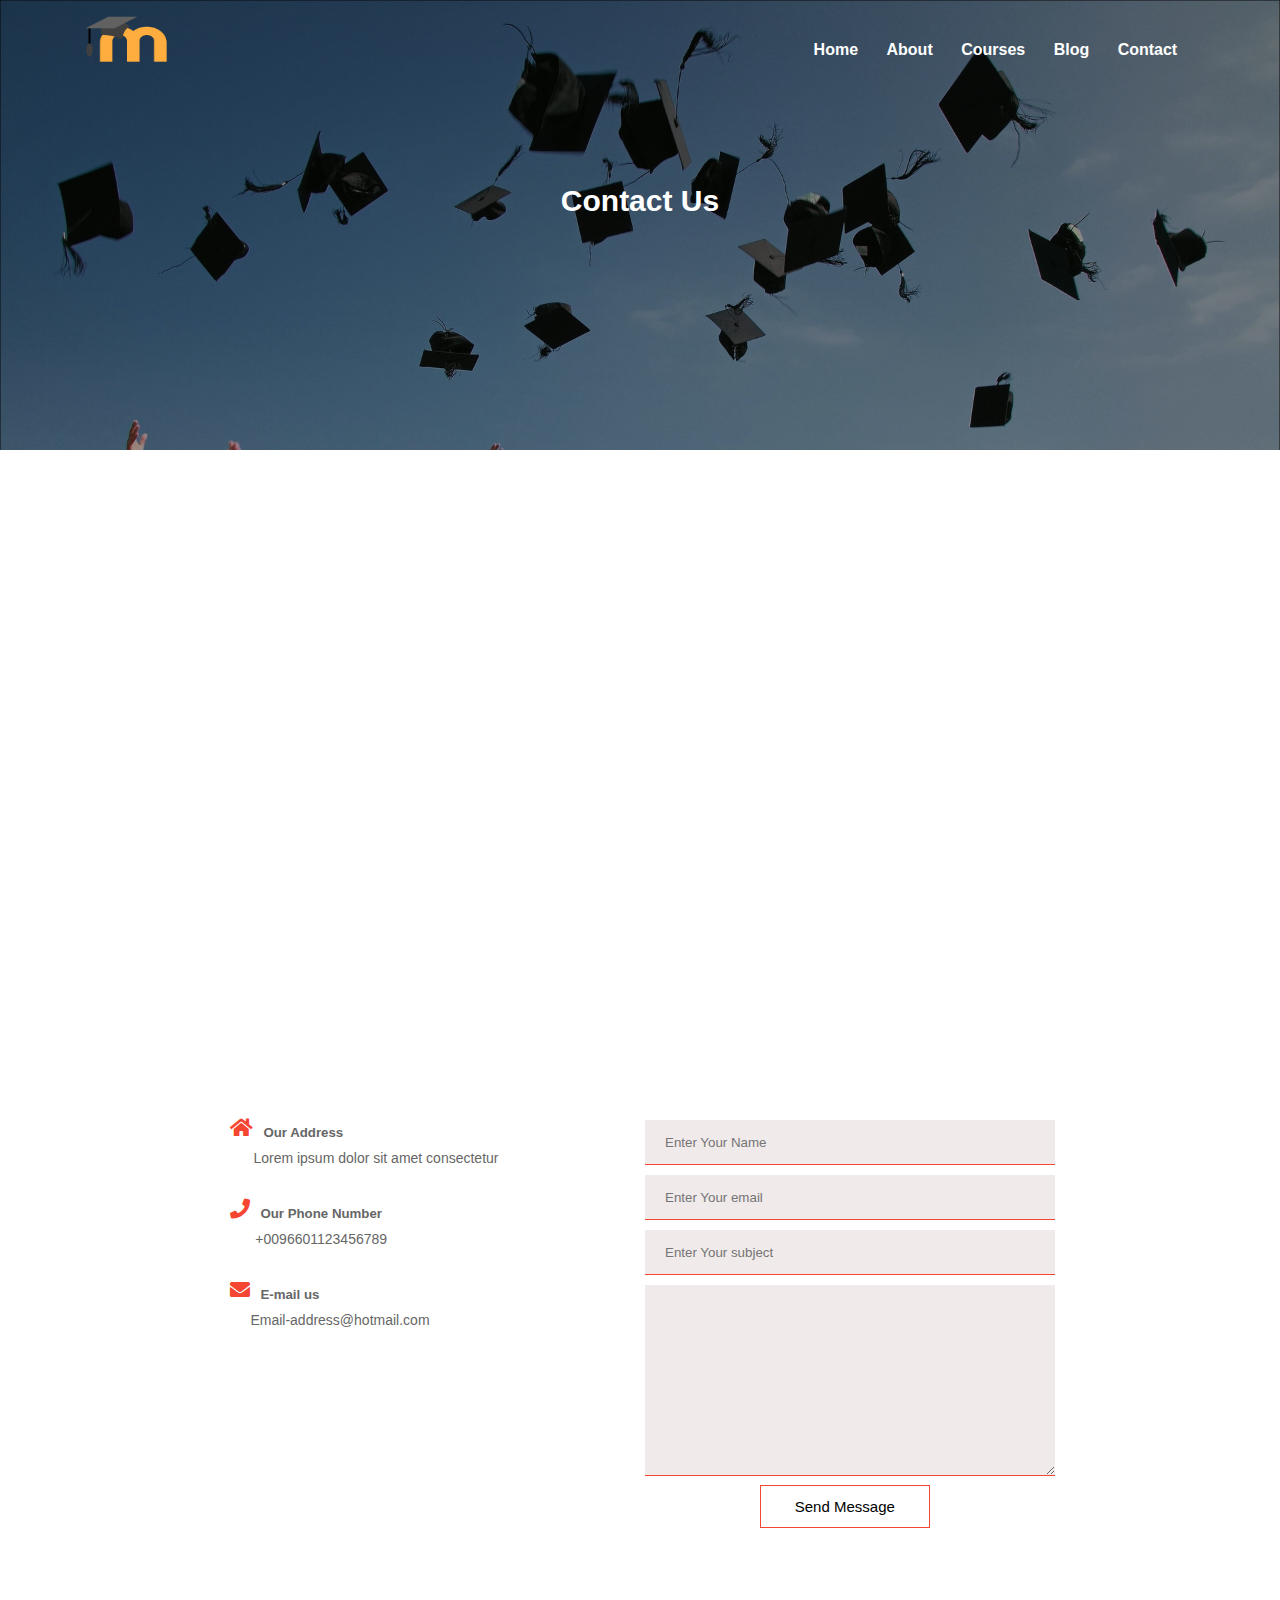
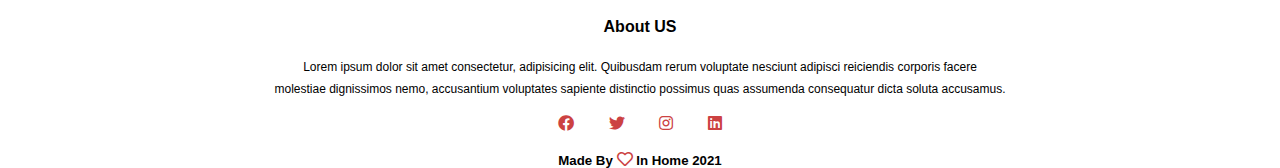
==== contact.html @ 17003460 "first-commit" ====
<!DOCTYPE html>
<html lang="en">
<head>
    <meta charset="UTF-8">
    <meta http-equiv="X-UA-Compatible" content="IE=edge">
    <meta name="viewport" content="width=device-width, initial-scale=1.0">
    <title>faculty</title>
    <!-- <link  href="https://maxcdn.bootstrapcdn.com/font-awesome/4.7.0/css/font-awesome.min.css" rel="stylesheet"> -->
    <link rel="stylesheet" href="css/styles.css">
    <link rel="stylesheet" href="css/all.min.css">
   

</head>
<body>
    <section class="sub-header">
        <nav>
            <a href="#index.html"><img src="pics/logo3.png" alt="logo"></a> 
            <div class="nav-bar" id="menu-links">
            <i class="fa fa-times" onclick="hidemenu()"></i>

                <ul>   
                <li><a href="index.html" >Home</a></li>
                <li><a href="about.html" >About</a></li>
                <li><a href="course.html" >Courses</a></li>
                <li><a href="blog.html" >Blog</a></li>
                <li><a href="contact.html" >Contact</a></li>

            </ul>
       </div>
       <i class="fa fa-bars" onclick="showmenu()"></i>

        </nav> 
            <h1>Contact Us</h1>

</section>
<!-- /* --------------------contact Page------------------- */ -->
<section class="location">
    <iframe src="https://www.google.com/maps/embed?pb=!1m18!1m12!1m3!1d7257.80124866641!2d46.550422700000006!3d24.558096!2m3!1f0!2f0!3f0!3m2!1i1024!2i768!4f13.1!4m3!3e6!4m0!4m0!5e0!3m2!1sen!2ssa!4v1624472911599!5m2!1sen!2ssa" width="600" height="450" style="border:0;" allowfullscreen="" loading="lazy"></iframe>
</section>
<section class="contact-us">
    <div class="row">
        <div class="contact-col">
            <div>
            <i class="fas fa-home"></i>
            <span>
                <h5>Our Address</h5>
                <p>Lorem ipsum dolor sit amet consectetur </p>
            </span>
        </div>
            <div>
            <i class="fas fa-phone"></i>
            <span>
                <h5>Our Phone Number</h5>
                <p> +0096601123456789</p>
            </span>
        </div>

        <div>
            <i class="fas fa-envelope"></i>
            <span>
                <h5>E-mail us</h5>
                <p>Email-address@hotmail.com </p>
            </span>
        </div>

        </div>
        
        <div class="contact-col">
           <form action="get">
               <input type="text" name="name" placeholder="Enter Your Name" required>
               <input type="email" name="email" placeholder="Enter Your email" required><input type="text" name="subject" placeholder="Enter Your subject" required>
               <textarea name="message" id="sms"  cols="30" rows="10"></textarea>
               <br>
               <a href="#"> <button class="view-more">Send Message</button></a>
           </form>
        </div>
    </div>

</section>

<!-- -----------------------footer------------- -->
<section class="footer">
    <h4>About US</h4>
    <p>Lorem ipsum dolor sit amet consectetur, adipisicing elit. Quibusdam rerum voluptate nesciunt adipisci reiciendis corporis facere <br>molestiae dignissimos nemo, accusantium voluptates sapiente distinctio possimus quas assumenda consequatur dicta soluta accusamus.</p>
    <i class="fab fa-facebook"></i>
    <i class="fab fa-twitter"></i>
    <i class="fab fa-instagram"></i>
    <i class="fab fa-linkedin"></i>
    <h5>Made By  <i class="far fa-heart"></i>  In Home 2021
    </h5>

</section>
   <!-- ----------------JS for menu ------------------ -->
   <script>
       var menulinks = document.getElementById("menu-links");

       function showmenu(){
        menulinks.style.right="0"; 

       }

       function hidemenu(){

        menulinks.style.right="-200px";

       }

   </script>
</body>
</html>
---- css/styles.css ----
* {
    margin: 0;
    padding: 0;
    box-sizing: border-box;
    -webkit-box-sizing: border-box;


}

body {
    font-family: sans-serif;
}
.header{
    min-height: 100vh;
    width: 100%;
    background-image: linear-gradient(rgba(4,7,4,0.7),
    rgba(0,0,0,0.7)),url('../pics/2.jpg');
    background-position: center;
    background-repeat: no-repeat;
    background-size: cover;
    position: relative;
}
nav{
    display: flex;
    padding: 0% 6%;
    justify-content: space-between;
    align-items: center;

}
 nav a img{
    width: 100px;
    height: 80px;
    margin: 0;
    padding: 0;
  
}
.nav-bar{
   flex: 1;
   text-align: right;

}
.nav-bar ul li{
    display: inline-block;
    text-align: center;
    list-style: none;
    padding: 8px 12px;
    position: relative;
}
.nav-bar ul li a{
    color: white;
    font-weight: bold;
    text-decoration: none;
    text-align: center;
}
.nav-bar ul li a::after{
    content: '';
    width: 0%;
    height: 2px;
    background-color: rgb(185 21 21);
    margin: auto;
    display: block;
    transition: 0.5s;
    -webkit-transition: 0.5s;
    -moz-transition: 0.5s;
    -ms-transition: 0.5s;
    -o-transition: 0.5s;
}
.nav-bar ul li a:hover::after{
    width: 100%;
}
.cover-words{
    width: 90%;
    color: #fff;
    text-align: center;
    position: absolute;
    top: 50%;
    left: 50%;
    transform: translate(-50%, -50%);
    -webkit-transform: translate(-50%, -50%);
    -moz-transform: translate(-50%, -50%);
    -ms-transform: translate(-50%, -50%);
    -o-transform: translate(-50%, -50%);
}
.cover-words h1{
    font-size: 36px;
}
.cover-words p{
    color: #fff;
    margin: 10px 0px 40px;
    font-size: 15px


}
.view-more{
    /* position: absolute;
    top: 170%;
    left: 35%;
    height: 50px;
    width: 190px;
    padding: 4px;
    color: white;
    font-size: 15px;
    text-align: center;
    background: transparent;
    font-weight: bold;
    border: 1px solid white; */
    display: inline-block;
    padding: 12px 34px;
    color: white;
    font-size: 15px;
    border: 1px solid #f44630; 
    position: relative;
    cursor: pointer;
    background: transparent;
    box-sizing: border-box;


}
.view-more:hover{
    background: rgb(185 21 21);
    border: 1px solid rgb(185 21 21);
    transition: 0.5s;
    -webkit-transition: 0.5s;
    -moz-transition: 0.5s;
    -ms-transition: 0.5s;
    -o-transition: 0.5s;
}

 .fa{
    display: none;
    color: transparent;
}
@media(max-width:700px) {
    .cover-words h1{
        font-size: 18px;
    }
    .nav-bar ul{
        display: block;
       /* padding: 10px;
         margin-left: 0;
        margin-top: 5px;
        margin-right: 70px; */
  
}
    .nav-bar{
        position: fixed;
        background: rgb(226, 127, 127) ;
        height: 100vh;
        width: 200px;
        text-align: left;
        top: 0px;
        right: -200px;
        z-index: 2;
        transition:2s;
        -webkit-transition:2s;
        -moz-transition:2s;
        -ms-transition:2s;
        -o-transition:2s;
}
    .fa{
        display: block;
        font-size: 20px;
        color: rgb(255, 255, 255);
        cursor: pointer;
        margin: 10px;
    }
    .fa.fa-bars{
        position: absolute;
        width: 70px;
        top: 0px;
        right: 0px;
       

    }
   
    .nav-bar ul{
        padding: 30px;
    }
    
    
}
/* ------courses-------- */
.course{
    width: 80%;
    margin: auto;
    padding-top: 60px;
    text-align: center;

}
.course h1{
    font-size: 36px;
    font-weight: 600px;
}
.course p{
    font-size: 14px;
    font-weight: 300px;
    color: #777;
    line-height: 22px;
    padding: 10px;

}
.row{
    margin: 5% 10% 0 10%;
    display: flex;
    justify-content: space-around;
    text-align: center;
}
.course-col{
    flex-basis: 31%;
    background-color: rgb(238, 221, 188);
    margin-bottom: 5%;
    box-sizing: border-box;
    padding: 20px 12px;
    transition: 0.5s;
    border-radius: 10px;
    -webkit-border-radius: 10px;
    -moz-border-radius: 10px;
    -ms-border-radius: 10px;
    -o-border-radius: 10px;
    -webkit-transition: 0.5s;
    -moz-transition: 0.5s;
    -ms-transition: 0.5s;
    -o-transition: 0.5s;
}
.course-col h1{
    font-size: 18px;
    font-weight: 600px;
}
.course-col p{
    color: rgb(107, 104, 104);
    font-size: 12px;
    font-weight: 400px;
    margin: 15px;

    
}
.course-col:hover{
    box-shadow: 0 0 20px 0px rgba(77, 76, 76, 0.548);
}
@media(max-width:700px) {
    .row{
        flex-direction:column;
    }
    
}
/* ---campus----- */
.campus{
    margin: 0 auto;
    width: 80%;
    padding-top: 60px;
    text-align: center;
}
.campus p{
    padding: 10px;
}
.campus-col{
    flex-basis: 32%;
    margin-bottom: 50px;
    border-radius: 10px;
    position: relative;
    overflow: hidden;
    -webkit-border-radius: 10px;
    -moz-border-radius: 10px;
    -ms-border-radius: 10px;
    -o-border-radius: 10px;
}
.campus-col img{
    width: 100%;
    display: block;
}
.layer{
    position: absolute;
    top: 0;
    left: 0;
    width: 100%;
    height: 100%;
    background-color: transparent;
    transition: 0.5s linear;
    -webkit-transition: 0.5s linear;
    -moz-transition: 0.5s linear;
    -ms-transition: 0.5s linear;
    -o-transition: 0.5s linear;
}
.layer h3{
    font-size: 14px;
    font-weight: 500px;
    text-align: center;
    padding: 10px;
    margin-top: 130%;
    color: white;
    position: absolute;
    left: 50%;
    bottom: 0;
    transform: translateX(-50%);
    opacity: 0;
    transition: 0.5s;
    -webkit-transition: 0.5s;
    -moz-transition: 0.5s;
    -ms-transition: 0.5s;
    -o-transition: 0.5s;
}
.layer:hover{
    background-color: #c92828b7;

}
.layer:hover h3{
   bottom: 49%;
   opacity: 1;
}

/* --------------facilities---------- */
.facilites{
    margin:  auto;
    width: 80%;
    padding-top: 60px;
    text-align: center;
    background-color: rgba(223, 216, 203, 0.315);
}
.facilites p{
    padding: 10px;
}
.facilities-col{
    flex-basis: 31%;
    text-align: left;
    margin-bottom: 5%;
    border-radius: 10px;
    -webkit-border-radius: 10px;
    -moz-border-radius: 10px;
    -ms-border-radius: 10px;
    -o-border-radius: 10px;
}
.facilities-col img{
    width: 100%;

    border-radius: 10px;
    -webkit-border-radius: 10px;
    -moz-border-radius: 10px;
    -ms-border-radius: 10px;
    -o-border-radius: 10px;
}
.facilities-col p{
    padding: 0px;
    font-size: 13px;
}
.facilities-col h3{
    text-align: left;
    margin-top: 10px;
    margin-bottom: 10px;
    font-size: 16px;


}
/* ---------------testmonials-------------- */
.testmonials{
    margin:  auto;
    width: 80%;
    padding-top: 60px;
    text-align: center;

}
.testmonials-col{
    flex-basis: 40%;
    text-align: left;
    margin-bottom: 5%;
    padding: 25px;
    display: flex;
    background-color: rgb(238, 221, 188);
    border-radius: 10px;
    -webkit-border-radius: 10px;
    -moz-border-radius: 10px;
    -ms-border-radius: 10px;
    -o-border-radius: 10px;
}
.testmonials-col img{
    margin-left: 5px;
    margin-right: 30px;
    height: 50px;
    width: 50px;
    border-radius: 50%;
    -webkit-border-radius: 50%;
    -moz-border-radius: 50%;
    -ms-border-radius: 50%;
    -o-border-radius: 50%;
}
.testmonials-col p{
    padding: 0px;
    font-size: 12px;
}
.testmonials-col h3{
    margin-top: 15px;
    text-align: left;
    font-size: 14px;
}
.testmonials-col .fa, .far {
    padding-top: 5px;
    color: rgb(204, 66, 66);
    font-size: 12px;
  
}

/* <!-- --------------Call of action------------ --> */
.cta{
    margin: 80px auto;
    width: 60%;
    padding: 120px 0;
    background-image: linear-gradient(rgba(0,0,0,0.7), rgba(0,0,0,0.6)) , url(../pics/banner.jpg);
    background-position: center;
    text-align: center;
    background-size: cover;
    border-radius:10px;
    -webkit-border-radius:10px;
    -moz-border-radius:10px;
    -ms-border-radius:10px;
    -o-border-radius:10px;
}
.cta h1{
    color: #fff;
    margin-bottom: 30px;
    padding:0;
    line-height: 40px;

} 

.enroll{
    width: 150px;
    height: 50px;
    border: 1px solid white;
    background-color: transparent;
    text-align: center;
    color: #fff;
    position: relative;
    top: 31px;
    left: -15px;

}
.enroll:hover{
    cursor: pointer;
    background: rgb(185 21 21);
    border: 1px solid rgb(185 21 21);
    transition: 0.5s;
    -webkit-transition: 0.5s;
    -moz-transition: 0.5s;
    -ms-transition: 0.5s;
    -o-transition: 0.5s;
}
@media(max-width:700px){
    
    .enroll{
        position: relative;
        top: 31px;
        left: 5px;
    
    }
    .cta h1{
      
        line-height: 25px;
        font-size: 15px;
    } 

}
/* <!-- -----------------------footer------------- --> */

.footer{
    width: 70%;
    text-align: center;
    margin: 0 auto;

}
.footer h4{
    padding: 10px 0;
    margin-top: 50px;
    margin-bottom: 10px;
    font-size: 16px;
    font-weight: 800px;
    
}
.footer p{
padding: -2px;
font-size: 12px;
font-weight: 400px;
line-height: 22px;
    
}
.fab{
    padding: 10px;
    margin: 5px;
    color: rgb(204, 66, 66);
    cursor: pointer;
}
h5 .far{
    color: rgb(204, 66, 66);
    font-size: 16px;
    cursor: pointer;
}

    

/* -----------------------------------About Us--------------------------- */
.sub-header{
    width: 100%;
    height: 50vh;
    background-image: linear-gradient(rgba(4, 9, 1, 0.466),rgba(4, 9, 1, 0.397)), url('../pics/background.jpg');
    background-size: cover;
    position: relative;
    text-align: center;

}
.sub-header h1{
    font-size: 30px;
    color: white;
    margin-top: 100px;
}
.about-us{
    width: 80%;
    margin:  auto;
    padding-top: 30px;
    padding-bottom: 50px;
    text-align: center;

}
.about-col{
    flex-basis: 50%;
    padding: 30px 2px;
}

.about-col img{
    width: 100%;
    
}

.about-col h1{
    margin-top: 0px;
    font-size: 36px;
    text-transform: capitalize;
}
.about-col  p{
margin: 24px;
line-height: 20px;
font-size: 14px;
}
.about-col .view-more{
    color: rgb(68, 67, 67);
}
/* ----------------Blog---------- */
.blog{
    width:80%;
    margin: auto;
    padding: 60px 0;
    

}
.blog-left{
    text-align: left;
    flex-basis: 65%;

}
.blog-left img{
    width: 100%;
}
.blog-left h2{
    margin: 30px 0px;
    color: rgb(51, 50, 50);


}
.blog-left p{
    font-size: 14px;
    color: rgb(75, 73, 73);

}
.blog-right{
    flex-basis: 32%;
}
.blog-right h3{
    background-color: #f44630;
    color: white;
    font-size: 16px;
    padding: 9px 0;
    margin-bottom: 20px;
    margin-left: 25px;
}
.blog-right div{
    display: flex;
    justify-content: space-between;
    align-items: center;
    color: #555;
    padding: 10px;
    font-size: 14px;
    box-sizing: border-box;
    margin-left: 25px;

}
.comment{
    margin-top: 60px;
}
.comment h3{
    padding: 20px;

}
input , textarea{
    padding: 20px;
    border-top: transparent;
    border-left: transparent;
    border-bottom: 1px solid #f44630;
    width: 65%;
    border-right: transparent;
    height: 45px;
    margin: 5px;

}
textarea{
    height: auto;
}
:focus{
    outline: transparent;
    border-top: transparent;
    border-left: transparent;
    border-bottom: 1px solid #1c9111;
    border-right: transparent;
}
.comment a{
    text-decoration: none;
    background-color: transparent;
    color: rgb(0, 0, 0);
    border: 1px solid #f44630;
    border-radius: 10px;
    padding: 10px;
    font-size: 12px;
    margin: 10px;
    -webkit-border-radius: 10px;
    -moz-border-radius: 10px;
    -ms-border-radius: 10px;
    -o-border-radius: 10px;
}
@media(max-width:700px){
h1{
    font-size: 15px;
}

.blog-right h3{
    margin-left: 0;
    margin-top: 20px;
}
.blog-right div{
    margin-left: 0px;

}
}
/* --------------------contact Page------------------- */
.location{
   width: 80%;
   margin:  auto;
   padding: 80px 0;
}
.location iframe{
width: 100%; /* to be responsive*/
}
.contact-us{
    width: 80%;
    margin: auto;
}
.contact-col{
    flex-basis: 100%;
    margin-bottom: 30px;

}
.contact-col div{
    display: flex;
    align-items: center;
    margin-bottom: 30px;
    color: #666;
}
.contact-col div span h5{
    text-align: left;
    margin: 10px;
}
.contact-col div span p{
    font-size: 14px;
    padding: 0;
  
}
.contact-col div .fas{
    font-size: 20px;
    color: #f44630;
    margin-top: -25px;
}
.contact-col form input,textarea{
    width: 100%;
    background-color:rgb(240, 234, 234);
}
.contact-col .view-more{
    color: black; 
    

}
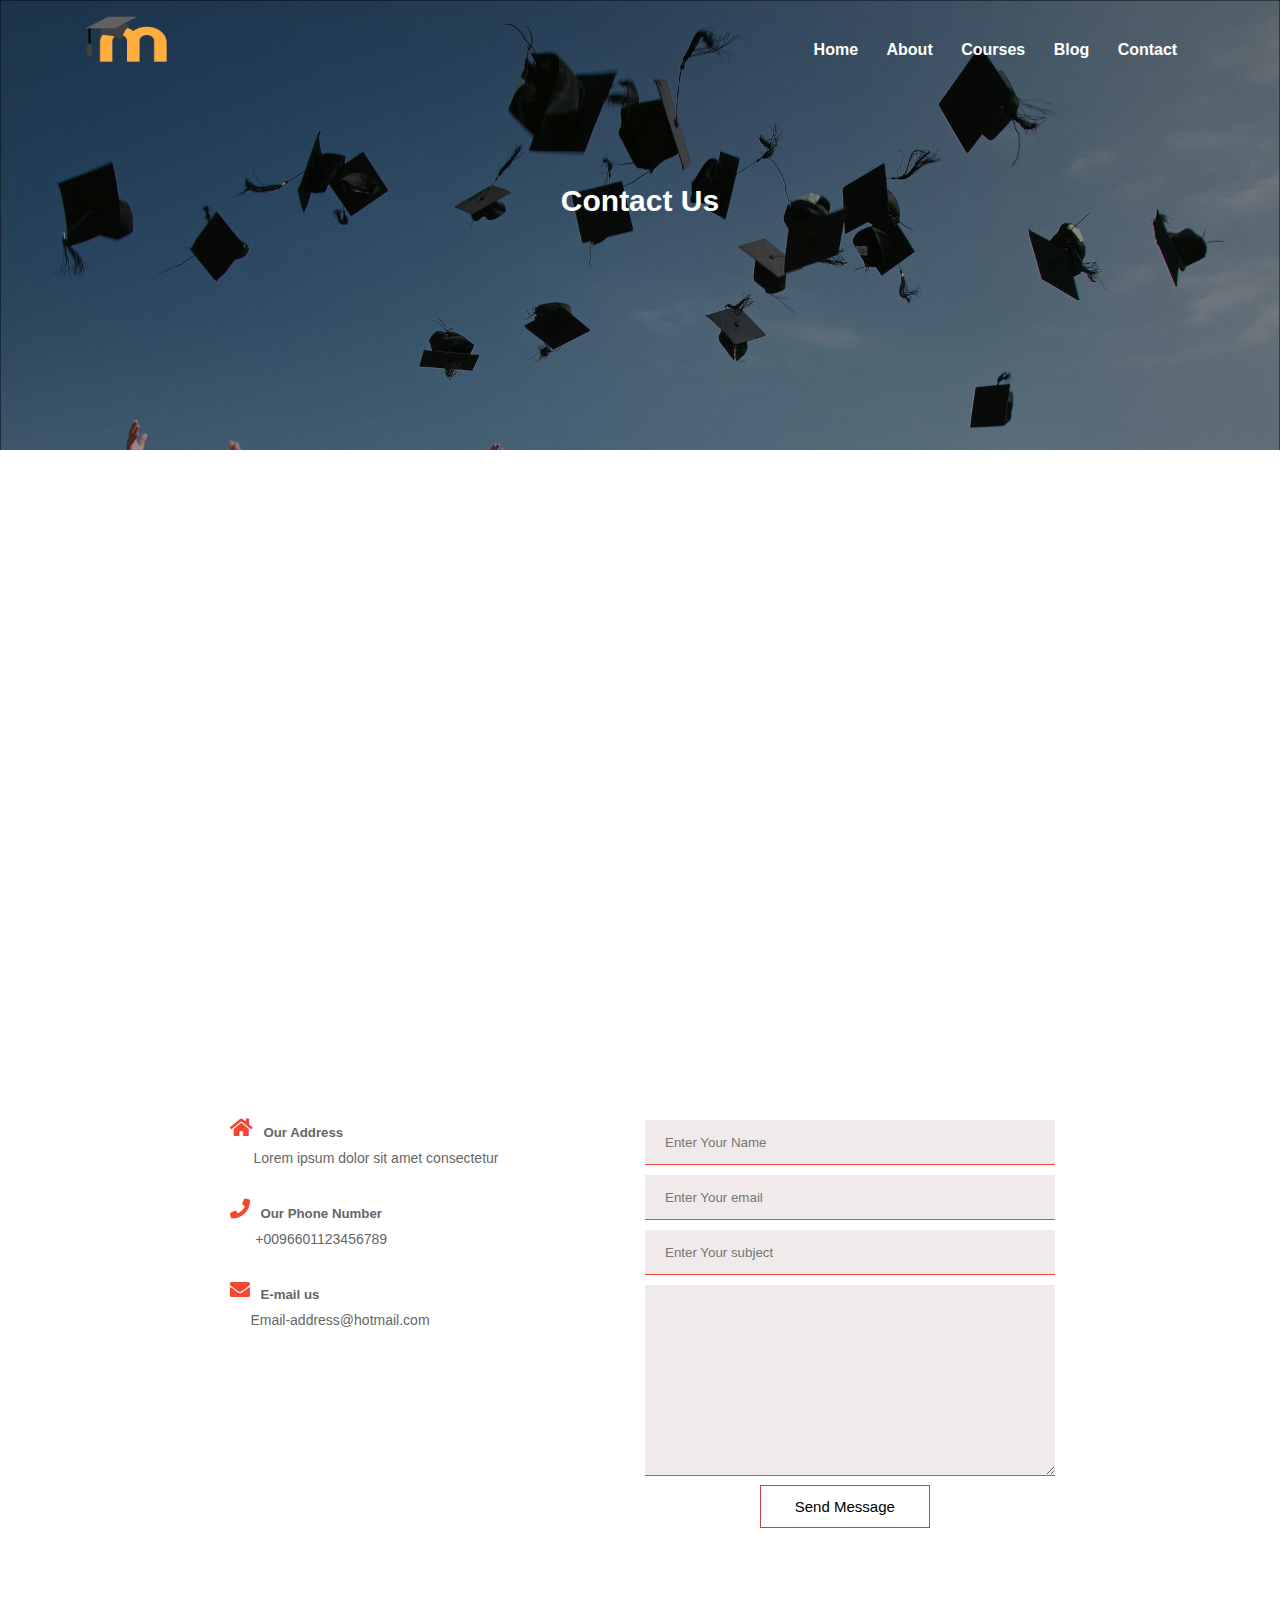
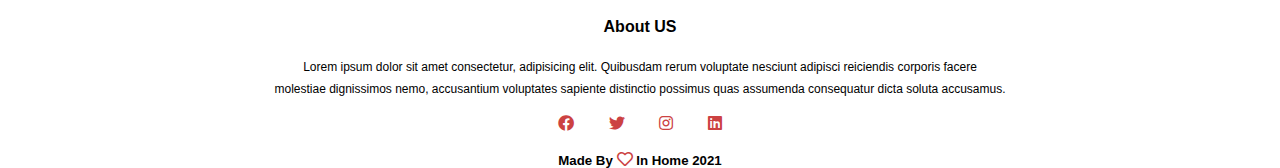
==== commit 5717a321: "some fixes" ====
--- a/contact.html
+++ b/contact.html
@@ -71,7 +71,7 @@
                <input type="email" name="email" placeholder="Enter Your email" required><input type="text" name="subject" placeholder="Enter Your subject" required>
                <textarea name="message" id="sms"  cols="30" rows="10"></textarea>
                <br>
-               <a href="#"> <button class="view-more">Send Message</button></a>
+               <a href="#"> <button class="view-more" id="about-btn">Send Message</button></a>
            </form>
         </div>
     </div>
--- a/css/styles.css
+++ b/css/styles.css
@@ -10,49 +10,56 @@
 body {
     font-family: sans-serif;
 }
-.header{
+
+.header {
     min-height: 100vh;
     width: 100%;
-    background-image: linear-gradient(rgba(4,7,4,0.7),
-    rgba(0,0,0,0.7)),url('../pics/2.jpg');
+    background-image: linear-gradient(rgba(4, 7, 4, 0.7),
+            rgba(0, 0, 0, 0.7)), url('../pics/banner.png');
     background-position: center;
     background-repeat: no-repeat;
     background-size: cover;
     position: relative;
 }
-nav{
+
+nav {
     display: flex;
     padding: 0% 6%;
     justify-content: space-between;
     align-items: center;
 
 }
- nav a img{
+
+nav a img {
     width: 100px;
     height: 80px;
     margin: 0;
     padding: 0;
-  
-}
-.nav-bar{
-   flex: 1;
-   text-align: right;
-
-}
-.nav-bar ul li{
+
+}
+
+.nav-bar {
+    flex: 1;
+    text-align: right;
+
+}
+
+.nav-bar ul li {
     display: inline-block;
     text-align: center;
     list-style: none;
     padding: 8px 12px;
     position: relative;
 }
-.nav-bar ul li a{
+
+.nav-bar ul li a {
     color: white;
     font-weight: bold;
     text-decoration: none;
     text-align: center;
 }
-.nav-bar ul li a::after{
+
+.nav-bar ul li a::after {
     content: '';
     width: 0%;
     height: 2px;
@@ -65,10 +72,12 @@
     -ms-transition: 0.5s;
     -o-transition: 0.5s;
 }
-.nav-bar ul li a:hover::after{
+
+.nav-bar ul li a:hover::after {
     width: 100%;
 }
-.cover-words{
+
+.cover-words {
     width: 90%;
     color: #fff;
     text-align: center;
@@ -81,17 +90,18 @@
     -ms-transform: translate(-50%, -50%);
     -o-transform: translate(-50%, -50%);
 }
-.cover-words h1{
+
+.cover-words h1 {
     font-size: 36px;
 }
-.cover-words p{
+
+.cover-words p {
     color: #fff;
     margin: 10px 0px 40px;
     font-size: 15px
-
-
-}
-.view-more{
+}
+
+.view-more {
     /* position: absolute;
     top: 170%;
     left: 35%;
@@ -108,7 +118,7 @@
     padding: 12px 34px;
     color: white;
     font-size: 15px;
-    border: 1px solid #f44630; 
+    border: 1px solid #ffffff;
     position: relative;
     cursor: pointer;
     background: transparent;
@@ -116,7 +126,8 @@
 
 
 }
-.view-more:hover{
+
+.view-more:hover {
     background: rgb(185 21 21);
     border: 1px solid rgb(185 21 21);
     transition: 0.5s;
@@ -126,72 +137,80 @@
     -o-transition: 0.5s;
 }
 
- .fa{
+.fa {
     display: none;
     color: transparent;
 }
+
 @media(max-width:700px) {
-    .cover-words h1{
+    .cover-words h1 {
         font-size: 18px;
     }
-    .nav-bar ul{
+
+    .nav-bar ul {
         display: block;
-       /* padding: 10px;
+        /* padding: 10px;
          margin-left: 0;
         margin-top: 5px;
         margin-right: 70px; */
-  
-}
-    .nav-bar{
+
+    }
+
+    .nav-bar {
         position: fixed;
-        background: rgb(226, 127, 127) ;
+        background: rgb(226, 127, 127);
         height: 100vh;
         width: 200px;
         text-align: left;
         top: 0px;
         right: -200px;
         z-index: 2;
-        transition:2s;
-        -webkit-transition:2s;
-        -moz-transition:2s;
-        -ms-transition:2s;
-        -o-transition:2s;
-}
-    .fa{
+        transition: 2s;
+        -webkit-transition: 2s;
+        -moz-transition: 2s;
+        -ms-transition: 2s;
+        -o-transition: 2s;
+    }
+
+    .fa {
         display: block;
         font-size: 20px;
         color: rgb(255, 255, 255);
         cursor: pointer;
         margin: 10px;
     }
-    .fa.fa-bars{
+
+    .fa.fa-bars {
         position: absolute;
         width: 70px;
         top: 0px;
         right: 0px;
-       
-
-    }
-   
-    .nav-bar ul{
+
+
+    }
+
+    .nav-bar ul {
         padding: 30px;
     }
-    
-    
-}
+
+
+}
+
 /* ------courses-------- */
-.course{
+.course {
     width: 80%;
     margin: auto;
     padding-top: 60px;
     text-align: center;
 
 }
-.course h1{
+
+.course h1 {
     font-size: 36px;
     font-weight: 600px;
 }
-.course p{
+
+.course p {
     font-size: 14px;
     font-weight: 300px;
     color: #777;
@@ -199,13 +218,15 @@
     padding: 10px;
 
 }
-.row{
+
+.row {
     margin: 5% 10% 0 10%;
     display: flex;
     justify-content: space-around;
     text-align: center;
 }
-.course-col{
+
+.course-col {
     flex-basis: 31%;
     background-color: rgb(238, 221, 188);
     margin-bottom: 5%;
@@ -222,38 +243,45 @@
     -ms-transition: 0.5s;
     -o-transition: 0.5s;
 }
-.course-col h1{
+
+.course-col h1 {
     font-size: 18px;
     font-weight: 600px;
 }
-.course-col p{
+
+.course-col p {
     color: rgb(107, 104, 104);
     font-size: 12px;
     font-weight: 400px;
     margin: 15px;
 
-    
-}
-.course-col:hover{
+
+}
+
+.course-col:hover {
     box-shadow: 0 0 20px 0px rgba(77, 76, 76, 0.548);
 }
+
 @media(max-width:700px) {
-    .row{
-        flex-direction:column;
-    }
-    
-}
+    .row {
+        flex-direction: column;
+    }
+
+}
+
 /* ---campus----- */
-.campus{
+.campus {
     margin: 0 auto;
     width: 80%;
     padding-top: 60px;
     text-align: center;
 }
-.campus p{
+
+.campus p {
     padding: 10px;
 }
-.campus-col{
+
+.campus-col {
     flex-basis: 32%;
     margin-bottom: 50px;
     border-radius: 10px;
@@ -264,11 +292,13 @@
     -ms-border-radius: 10px;
     -o-border-radius: 10px;
 }
-.campus-col img{
+
+.campus-col img {
     width: 100%;
     display: block;
 }
-.layer{
+
+.layer {
     position: absolute;
     top: 0;
     left: 0;
@@ -281,7 +311,8 @@
     -ms-transition: 0.5s linear;
     -o-transition: 0.5s linear;
 }
-.layer h3{
+
+.layer h3 {
     font-size: 14px;
     font-weight: 500px;
     text-align: center;
@@ -299,27 +330,31 @@
     -ms-transition: 0.5s;
     -o-transition: 0.5s;
 }
-.layer:hover{
+
+.layer:hover {
     background-color: #c92828b7;
 
 }
-.layer:hover h3{
-   bottom: 49%;
-   opacity: 1;
+
+.layer:hover h3 {
+    bottom: 49%;
+    opacity: 1;
 }
 
 /* --------------facilities---------- */
-.facilites{
-    margin:  auto;
+.facilites {
+    margin: auto;
     width: 80%;
     padding-top: 60px;
     text-align: center;
     background-color: rgba(223, 216, 203, 0.315);
 }
-.facilites p{
+
+.facilites p {
     padding: 10px;
 }
-.facilities-col{
+
+.facilities-col {
     flex-basis: 31%;
     text-align: left;
     margin-bottom: 5%;
@@ -329,7 +364,8 @@
     -ms-border-radius: 10px;
     -o-border-radius: 10px;
 }
-.facilities-col img{
+
+.facilities-col img {
     width: 100%;
 
     border-radius: 10px;
@@ -338,11 +374,13 @@
     -ms-border-radius: 10px;
     -o-border-radius: 10px;
 }
-.facilities-col p{
+
+.facilities-col p {
     padding: 0px;
     font-size: 13px;
 }
-.facilities-col h3{
+
+.facilities-col h3 {
     text-align: left;
     margin-top: 10px;
     margin-bottom: 10px;
@@ -350,15 +388,17 @@
 
 
 }
+
 /* ---------------testmonials-------------- */
-.testmonials{
-    margin:  auto;
+.testmonials {
+    margin: auto;
     width: 80%;
     padding-top: 60px;
     text-align: center;
 
 }
-.testmonials-col{
+
+.testmonials-col {
     flex-basis: 40%;
     text-align: left;
     margin-bottom: 5%;
@@ -371,7 +411,8 @@
     -ms-border-radius: 10px;
     -o-border-radius: 10px;
 }
-.testmonials-col img{
+
+.testmonials-col img {
     margin-left: 5px;
     margin-right: 30px;
     height: 50px;
@@ -382,314 +423,367 @@
     -ms-border-radius: 50%;
     -o-border-radius: 50%;
 }
-.testmonials-col p{
+
+.testmonials-col p {
     padding: 0px;
     font-size: 12px;
 }
-.testmonials-col h3{
+
+.testmonials-col h3 {
     margin-top: 15px;
     text-align: left;
     font-size: 14px;
 }
-.testmonials-col .fa, .far {
+
+.testmonials-col .fa,
+.far {
     padding-top: 5px;
     color: rgb(204, 66, 66);
     font-size: 12px;
-  
-}
-
-/* <!-- --------------Call of action------------ --> */
-.cta{
-    margin: 80px auto;
-    width: 60%;
-    padding: 120px 0;
-    background-image: linear-gradient(rgba(0,0,0,0.7), rgba(0,0,0,0.6)) , url(../pics/banner.jpg);
-    background-position: center;
-    text-align: center;
-    background-size: cover;
-    border-radius:10px;
-    -webkit-border-radius:10px;
-    -moz-border-radius:10px;
-    -ms-border-radius:10px;
-    -o-border-radius:10px;
-}
-.cta h1{
-    color: #fff;
-    margin-bottom: 30px;
-    padding:0;
-    line-height: 40px;
-
-} 
-
-.enroll{
-    width: 150px;
-    height: 50px;
-    border: 1px solid white;
-    background-color: transparent;
-    text-align: center;
-    color: #fff;
-    position: relative;
-    top: 31px;
-    left: -15px;
-
-}
-.enroll:hover{
-    cursor: pointer;
-    background: rgb(185 21 21);
-    border: 1px solid rgb(185 21 21);
-    transition: 0.5s;
-    -webkit-transition: 0.5s;
-    -moz-transition: 0.5s;
-    -ms-transition: 0.5s;
-    -o-transition: 0.5s;
-}
-@media(max-width:700px){
-    
-    .enroll{
+
+}
+
+@media (max-width:700px) {
+    .testmonials-col img {
+        margin-right: 10px;
+    }}
+
+    /* <!-- --------------Call of action------------ --> */
+    .cta {
+        margin: 80px auto;
+        width: 60%;
+        padding: 120px 0;
+        background-image: linear-gradient(rgba(0, 0, 0, 0.7), rgba(0, 0, 0, 0.6)), url(../pics/banner.jpg);
+        background-position: center;
+        text-align: center;
+        background-size: cover;
+        border-radius: 10px;
+        -webkit-border-radius: 10px;
+        -moz-border-radius: 10px;
+        -ms-border-radius: 10px;
+        -o-border-radius: 10px;
+    }
+
+    .cta h1 {
+        color: #fff;
+        margin-bottom: 30px;
+        padding: 0;
+        line-height: 40px;
+
+    }
+
+    .enroll {
+        width: 150px;
+        height: 50px;
+        border: 1px solid white;
+        background-color: transparent;
+        text-align: center;
+        color: #fff;
         position: relative;
         top: 31px;
-        left: 5px;
-    
-    }
-    .cta h1{
-      
-        line-height: 25px;
-        font-size: 15px;
-    } 
-
-}
-/* <!-- -----------------------footer------------- --> */
-
-.footer{
-    width: 70%;
-    text-align: center;
-    margin: 0 auto;
-
-}
-.footer h4{
-    padding: 10px 0;
-    margin-top: 50px;
-    margin-bottom: 10px;
-    font-size: 16px;
-    font-weight: 800px;
-    
-}
-.footer p{
-padding: -2px;
-font-size: 12px;
-font-weight: 400px;
-line-height: 22px;
-    
-}
-.fab{
-    padding: 10px;
-    margin: 5px;
-    color: rgb(204, 66, 66);
-    cursor: pointer;
-}
-h5 .far{
-    color: rgb(204, 66, 66);
-    font-size: 16px;
-    cursor: pointer;
-}
-
-    
-
-/* -----------------------------------About Us--------------------------- */
-.sub-header{
-    width: 100%;
-    height: 50vh;
-    background-image: linear-gradient(rgba(4, 9, 1, 0.466),rgba(4, 9, 1, 0.397)), url('../pics/background.jpg');
-    background-size: cover;
-    position: relative;
-    text-align: center;
-
-}
-.sub-header h1{
-    font-size: 30px;
-    color: white;
-    margin-top: 100px;
-}
-.about-us{
-    width: 80%;
-    margin:  auto;
-    padding-top: 30px;
-    padding-bottom: 50px;
-    text-align: center;
-
-}
-.about-col{
-    flex-basis: 50%;
-    padding: 30px 2px;
-}
-
-.about-col img{
-    width: 100%;
-    
-}
-
-.about-col h1{
-    margin-top: 0px;
-    font-size: 36px;
-    text-transform: capitalize;
-}
-.about-col  p{
-margin: 24px;
-line-height: 20px;
-font-size: 14px;
-}
-.about-col .view-more{
-    color: rgb(68, 67, 67);
-}
-/* ----------------Blog---------- */
-.blog{
-    width:80%;
-    margin: auto;
-    padding: 60px 0;
-    
-
-}
-.blog-left{
-    text-align: left;
-    flex-basis: 65%;
-
-}
-.blog-left img{
-    width: 100%;
-}
-.blog-left h2{
-    margin: 30px 0px;
-    color: rgb(51, 50, 50);
-
-
-}
-.blog-left p{
-    font-size: 14px;
-    color: rgb(75, 73, 73);
-
-}
-.blog-right{
-    flex-basis: 32%;
-}
-.blog-right h3{
-    background-color: #f44630;
-    color: white;
-    font-size: 16px;
-    padding: 9px 0;
-    margin-bottom: 20px;
-    margin-left: 25px;
-}
-.blog-right div{
-    display: flex;
-    justify-content: space-between;
-    align-items: center;
-    color: #555;
-    padding: 10px;
-    font-size: 14px;
-    box-sizing: border-box;
-    margin-left: 25px;
-
-}
-.comment{
-    margin-top: 60px;
-}
-.comment h3{
-    padding: 20px;
-
-}
-input , textarea{
-    padding: 20px;
-    border-top: transparent;
-    border-left: transparent;
-    border-bottom: 1px solid #f44630;
-    width: 65%;
-    border-right: transparent;
-    height: 45px;
-    margin: 5px;
-
-}
-textarea{
-    height: auto;
-}
-:focus{
-    outline: transparent;
-    border-top: transparent;
-    border-left: transparent;
-    border-bottom: 1px solid #1c9111;
-    border-right: transparent;
-}
-.comment a{
-    text-decoration: none;
-    background-color: transparent;
-    color: rgb(0, 0, 0);
-    border: 1px solid #f44630;
-    border-radius: 10px;
-    padding: 10px;
-    font-size: 12px;
-    margin: 10px;
-    -webkit-border-radius: 10px;
-    -moz-border-radius: 10px;
-    -ms-border-radius: 10px;
-    -o-border-radius: 10px;
-}
-@media(max-width:700px){
-h1{
-    font-size: 15px;
-}
-
-.blog-right h3{
-    margin-left: 0;
-    margin-top: 20px;
-}
-.blog-right div{
-    margin-left: 0px;
-
-}
-}
-/* --------------------contact Page------------------- */
-.location{
-   width: 80%;
-   margin:  auto;
-   padding: 80px 0;
-}
-.location iframe{
-width: 100%; /* to be responsive*/
-}
-.contact-us{
-    width: 80%;
-    margin: auto;
-}
-.contact-col{
-    flex-basis: 100%;
-    margin-bottom: 30px;
-
-}
-.contact-col div{
-    display: flex;
-    align-items: center;
-    margin-bottom: 30px;
-    color: #666;
-}
-.contact-col div span h5{
-    text-align: left;
-    margin: 10px;
-}
-.contact-col div span p{
-    font-size: 14px;
-    padding: 0;
-  
-}
-.contact-col div .fas{
-    font-size: 20px;
-    color: #f44630;
-    margin-top: -25px;
-}
-.contact-col form input,textarea{
-    width: 100%;
-    background-color:rgb(240, 234, 234);
-}
-.contact-col .view-more{
-    color: black; 
-    
-
-}+        left: -15px;
+
+    }
+
+    .enroll:hover {
+        cursor: pointer;
+        background: rgb(185 21 21);
+        border: 1px solid rgb(185 21 21);
+        transition: 0.5s;
+        -webkit-transition: 0.5s;
+        -moz-transition: 0.5s;
+        -ms-transition: 0.5s;
+        -o-transition: 0.5s;
+    }
+
+    @media(max-width:700px) {
+
+        .enroll {
+            position: relative;
+            top: 31px;
+            left: 5px;
+
+        }
+
+        .cta h1 {
+
+            line-height: 25px;
+            font-size: 15px;
+        }
+
+    }
+
+    /* <!-- -----------------------footer------------- --> */
+
+    .footer {
+        width: 70%;
+        text-align: center;
+        margin: 0 auto;
+
+    }
+
+    .footer h4 {
+        padding: 10px 0;
+        margin-top: 50px;
+        margin-bottom: 10px;
+        font-size: 16px;
+        font-weight: 800px;
+
+    }
+
+    .footer p {
+        padding: -2px;
+        font-size: 12px;
+        font-weight: 400px;
+        line-height: 22px;
+
+    }
+
+    .fab {
+        padding: 10px;
+        margin: 5px;
+        color: rgb(204, 66, 66);
+        cursor: pointer;
+    }
+
+    h5 .far {
+        color: rgb(204, 66, 66);
+        font-size: 16px;
+        cursor: pointer;
+    }
+
+
+
+    /* -----------------------------------About Us--------------------------- */
+    .sub-header {
+        width: 100%;
+        height: 50vh;
+        background-image: linear-gradient(rgba(4, 9, 1, 0.466), rgba(4, 9, 1, 0.397)), url('../pics/background.jpg');
+        background-size: cover;
+        position: relative;
+        text-align: center;
+
+    }
+
+    .sub-header h1 {
+        font-size: 30px;
+        color: white;
+        margin-top: 100px;
+    }
+
+    .about-us {
+        width: 80%;
+        margin: auto;
+        padding-top: 30px;
+        padding-bottom: 50px;
+        text-align: center;
+
+    }
+
+    .about-col {
+        flex-basis: 50%;
+        padding: 30px 2px;
+    }
+
+    .about-col img {
+        width: 100%;
+
+    }
+
+    .about-col h1 {
+        margin-top: 0px;
+        font-size: 36px;
+        text-transform: capitalize;
+    }
+
+    .about-col p {
+        margin: 24px;
+        line-height: 20px;
+        font-size: 14px;
+    }
+
+    .about-col .view-more {
+        color: rgb(68, 67, 67);
+    }
+    #about-btn{
+        border: 1px solid rgb(204, 66, 66);
+    }
+    /* ----------------Blog---------- */
+    .blog {
+        width: 80%;
+        margin: auto;
+        padding: 60px 0;
+
+
+    }
+
+    .blog-left {
+        text-align: left;
+        flex-basis: 65%;
+
+    }
+
+    .blog-left img {
+        width: 100%;
+    }
+
+    .blog-left h2 {
+        margin: 30px 0px;
+        color: rgb(51, 50, 50);
+
+
+    }
+
+    .blog-left p {
+        font-size: 14px;
+        color: rgb(75, 73, 73);
+
+    }
+
+    .blog-right {
+        flex-basis: 32%;
+    }
+
+    .blog-right h3 {
+        background-color: #f44630;
+        color: white;
+        font-size: 16px;
+        padding: 9px 0;
+        margin-bottom: 20px;
+        margin-left: 25px;
+    }
+
+    .blog-right div {
+        display: flex;
+        justify-content: space-between;
+        align-items: center;
+        color: #555;
+        padding: 10px;
+        font-size: 14px;
+        box-sizing: border-box;
+        margin-left: 25px;
+
+    }
+
+    .comment {
+        margin-top: 60px;
+    }
+
+    .comment h3 {
+        padding: 20px;
+
+    }
+
+    input,
+    textarea {
+        padding: 20px;
+        border-top: transparent;
+        border-left: transparent;
+        border-bottom: 1px solid #f44630;
+        width: 65%;
+        border-right: transparent;
+        height: 45px;
+        margin: 5px;
+
+    }
+
+    textarea {
+        height: auto;
+    }
+
+    :focus {
+        outline: transparent;
+        border-top: transparent;
+        border-left: transparent;
+        border-right: transparent;
+    }
+
+    .comment a {
+        text-decoration: none;
+        background-color: transparent;
+        color: rgb(0, 0, 0);
+        border: 1px solid #f44630;
+        border-radius: 10px;
+        padding: 10px;
+        font-size: 12px;
+        margin: 10px;
+        -webkit-border-radius: 10px;
+        -moz-border-radius: 10px;
+        -ms-border-radius: 10px;
+        -o-border-radius: 10px;
+    }
+
+    @media(max-width:700px) {
+        h1 {
+            font-size: 15px;
+        }
+
+        .blog-right h3 {
+            margin-left: 0;
+            margin-top: 20px;
+        }
+
+        .blog-right div {
+            margin-left: 0px;
+
+        }
+    }
+
+    /* --------------------contact Page------------------- */
+    .location {
+        width: 80%;
+        margin: auto;
+        padding: 80px 0;
+    }
+
+    .location iframe {
+        width: 100%;
+        /* to be responsive*/
+    }
+
+    .contact-us {
+        width: 80%;
+        margin: auto;
+    }
+
+    .contact-col {
+        flex-basis: 100%;
+        margin-bottom: 30px;
+
+    }
+
+    .contact-col div {
+        display: flex;
+        align-items: center;
+        margin-bottom: 30px;
+        color: #666;
+    }
+
+    .contact-col div span h5 {
+        text-align: left;
+        margin: 10px;
+    }
+
+    .contact-col div span p {
+        font-size: 14px;
+        padding: 0;
+
+    }
+
+    .contact-col div .fas {
+        font-size: 20px;
+        color: #f44630;
+        margin-top: -25px;
+    }
+
+    .contact-col form input,
+    textarea {
+        width: 100%;
+        background-color: rgb(240, 234, 234);
+    }
+
+    .contact-col .view-more {
+        color: black;
+
+
+    }